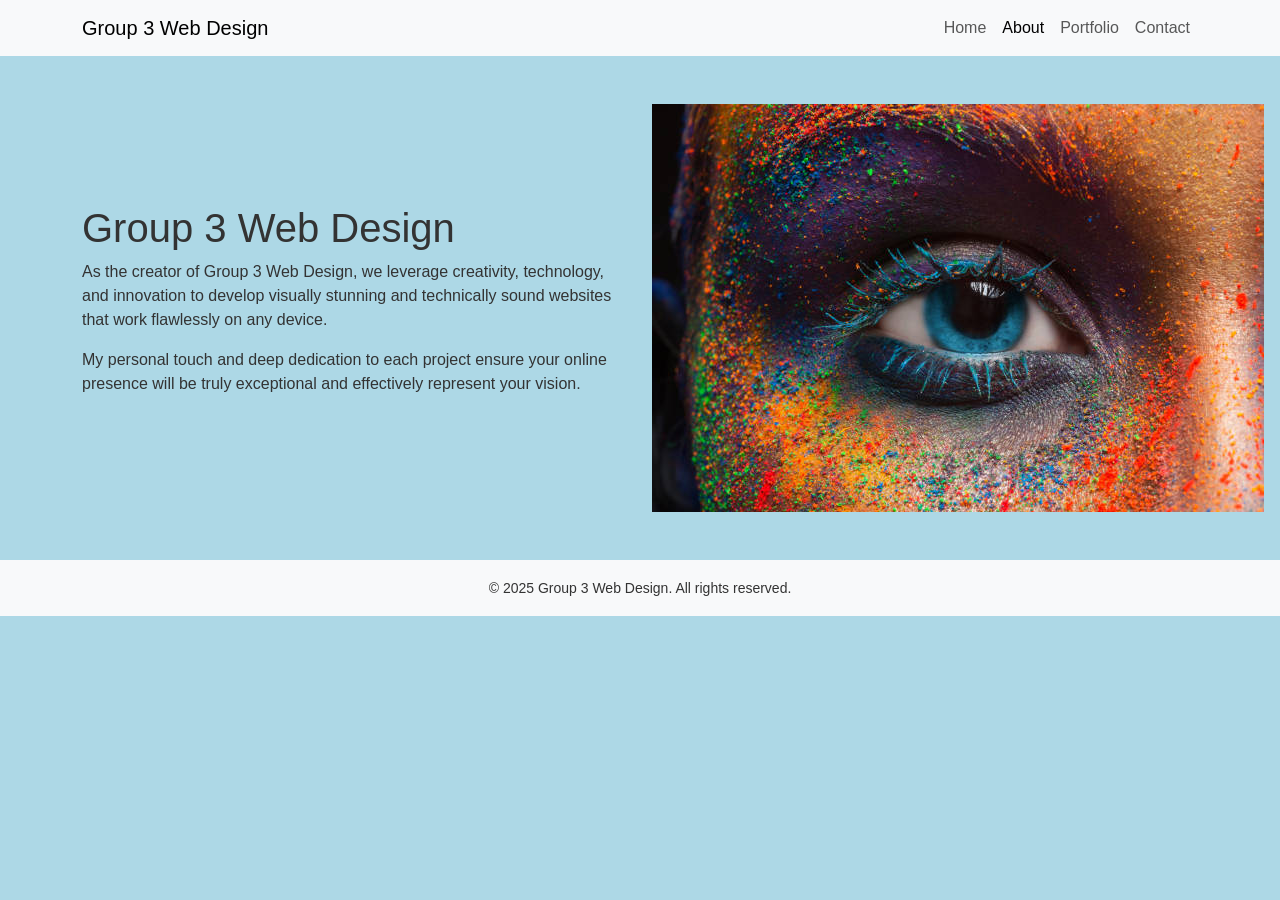
==== about.html @ faf99cb8 "Add files via upload" ====
<!DOCTYPE html>
<html lang="en">
<head>
  <meta charset="UTF-8">
  <meta name="viewport" content="width=device-width, initial-scale=1">
  <title>About | Group 3 Web Design</title>
  <link href="https://cdn.jsdelivr.net/npm/bootstrap@5.3.2/dist/css/bootstrap.min.css" rel="stylesheet">
  <link rel="stylesheet" href="css/style.css">
</head>  
<body>

<!-- Navbar -->
<nav class="navbar navbar-expand-lg navbar-light bg-light sticky-top">
  <div class="container">
    <a class="navbar-brand" href="index.html">Group 3 Web Design</a>
    <button class="navbar-toggler" type="button" data-bs-toggle="collapse" data-bs-target="#navbarNav">
      <span class="navbar-toggler-icon"></span>
    </button>
    <div class="collapse navbar-collapse" id="navbarNav">
      <ul class="navbar-nav ms-auto">
        <li class="nav-item"><a class="nav-link" href="index.html">Home</a></li>
        <li class="nav-item"><a class="nav-link active" href="about.html">About</a></li>
        <li class="nav-item"><a class="nav-link" href="portfolio.html">Portfolio</a></li>
        <li class="nav-item"><a class="nav-link" href="contact.html">Contact</a></li>
      </ul>
    </div>
  </div>
</nav>

<!-- About Content -->
<section class="container py-5">
  <div class="row align-items-center">
    <div class="col-md-6">
      <h1>Group 3 Web Design</h1>
      <p>As the creator of Group 3 Web Design, we leverage creativity, technology, and innovation to develop visually stunning and technically sound websites that work flawlessly on any device.</p>
      <p>My personal touch and deep dedication to each project ensure your online presence will be truly exceptional and effectively represent your vision.</p>
    </div>
    <div class="col-md-6">
      <img src="images/capture.jpg" alt="Image description">
    </div>
  </div>

</section>

<footer class="bg-light text-center py-3">
  <small>© 2025 Group 3 Web Design. All rights reserved.</small>
</footer>

<script src="https://code.jquery.com/jquery-3.6.0.min.js"></script>
<script src="js/script.js"></script>
<script src="https://cdn.jsdelivr.net/npm/bootstrap@5.3.2/dist/js/bootstrap.bundle.min.js"></script>
</body>
</html>
---- css/style.css ----
body {
  font-family: 'Segoe UI', sans-serif;
  background-color: lightblue;
  color: #333;
}

.hero-banner {
  height: 85vh;
  background: url('../images/hero2.jpg') center center/cover no-repeat;
  text-shadow: 1px 1px 5px rgba(0,0,0,0.7);
}

.features i {
  display: block;
  margin-bottom: 10px;
}

#scrollBtn {
  display: none;
  position: fixed;
  bottom: 20px;
  right: 25px;
  font-size: 20px;
  background-color: #212529;
  color: white;
  border: none;
  padding: 10px 14px;
  border-radius: 50%;
  z-index: 999;
}

#scrollBtn:hover {
  background-color: #495057;
}

@media (max-width: 768px) {
  .hero-banner {
    height: 60vh;
  }
}
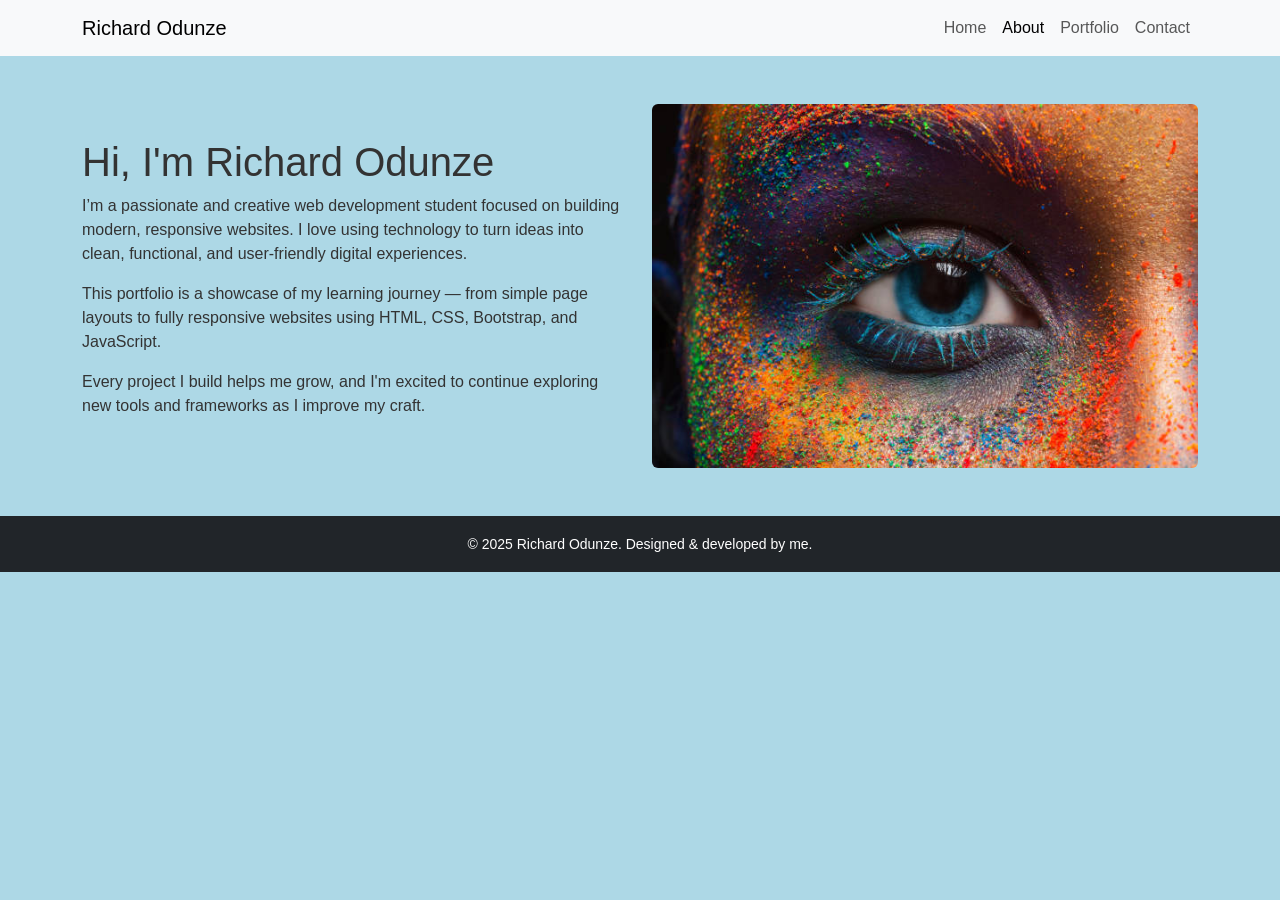
==== commit 054e35d0: "Add files via upload" ====
--- a/about.html
+++ b/about.html
@@ -1,18 +1,18 @@
 <!DOCTYPE html>
 <html lang="en">
 <head>
-  <meta charset="UTF-8">
-  <meta name="viewport" content="width=device-width, initial-scale=1">
-  <title>About | Group 3 Web Design</title>
-  <link href="https://cdn.jsdelivr.net/npm/bootstrap@5.3.2/dist/css/bootstrap.min.css" rel="stylesheet">
-  <link rel="stylesheet" href="css/style.css">
-</head>  
+  <meta charset="UTF-8" />
+  <meta name="viewport" content="width=device-width, initial-scale=1" />
+  <title>About | Richard Odunze</title>
+  <link href="https://cdn.jsdelivr.net/npm/bootstrap@5.3.2/dist/css/bootstrap.min.css" rel="stylesheet" />
+  <link rel="stylesheet" href="css/style.css" />
+</head>
 <body>
 
 <!-- Navbar -->
 <nav class="navbar navbar-expand-lg navbar-light bg-light sticky-top">
   <div class="container">
-    <a class="navbar-brand" href="index.html">Group 3 Web Design</a>
+    <a class="navbar-brand" href="index.html">Richard Odunze</a>
     <button class="navbar-toggler" type="button" data-bs-toggle="collapse" data-bs-target="#navbarNav">
       <span class="navbar-toggler-icon"></span>
     </button>
@@ -31,19 +31,20 @@
 <section class="container py-5">
   <div class="row align-items-center">
     <div class="col-md-6">
-      <h1>Group 3 Web Design</h1>
-      <p>As the creator of Group 3 Web Design, we leverage creativity, technology, and innovation to develop visually stunning and technically sound websites that work flawlessly on any device.</p>
-      <p>My personal touch and deep dedication to each project ensure your online presence will be truly exceptional and effectively represent your vision.</p>
+      <h1>Hi, I'm Richard Odunze</h1>
+      <p>I’m a passionate and creative web development student focused on building modern, responsive websites. I love using technology to turn ideas into clean, functional, and user-friendly digital experiences.</p>
+      <p>This portfolio is a showcase of my learning journey — from simple page layouts to fully responsive websites using HTML, CSS, Bootstrap, and JavaScript.</p>
+      <p>Every project I build helps me grow, and I'm excited to continue exploring new tools and frameworks as I improve my craft.</p>
     </div>
     <div class="col-md-6">
-      <img src="images/capture.jpg" alt="Image description">
+      <img src="images/capture.jpg" class="img-fluid rounded" alt="Photo of Richard working">
     </div>
   </div>
-
 </section>
 
-<footer class="bg-light text-center py-3">
-  <small>© 2025 Group 3 Web Design. All rights reserved.</small>
+<!-- Footer -->
+<footer class="bg-dark text-white text-center py-3">
+  <small>© 2025 Richard Odunze. Designed & developed by me.</small>
 </footer>
 
 <script src="https://code.jquery.com/jquery-3.6.0.min.js"></script>
@@ -51,5 +52,3 @@
 <script src="https://cdn.jsdelivr.net/npm/bootstrap@5.3.2/dist/js/bootstrap.bundle.min.js"></script>
 </body>
 </html>
-
-
